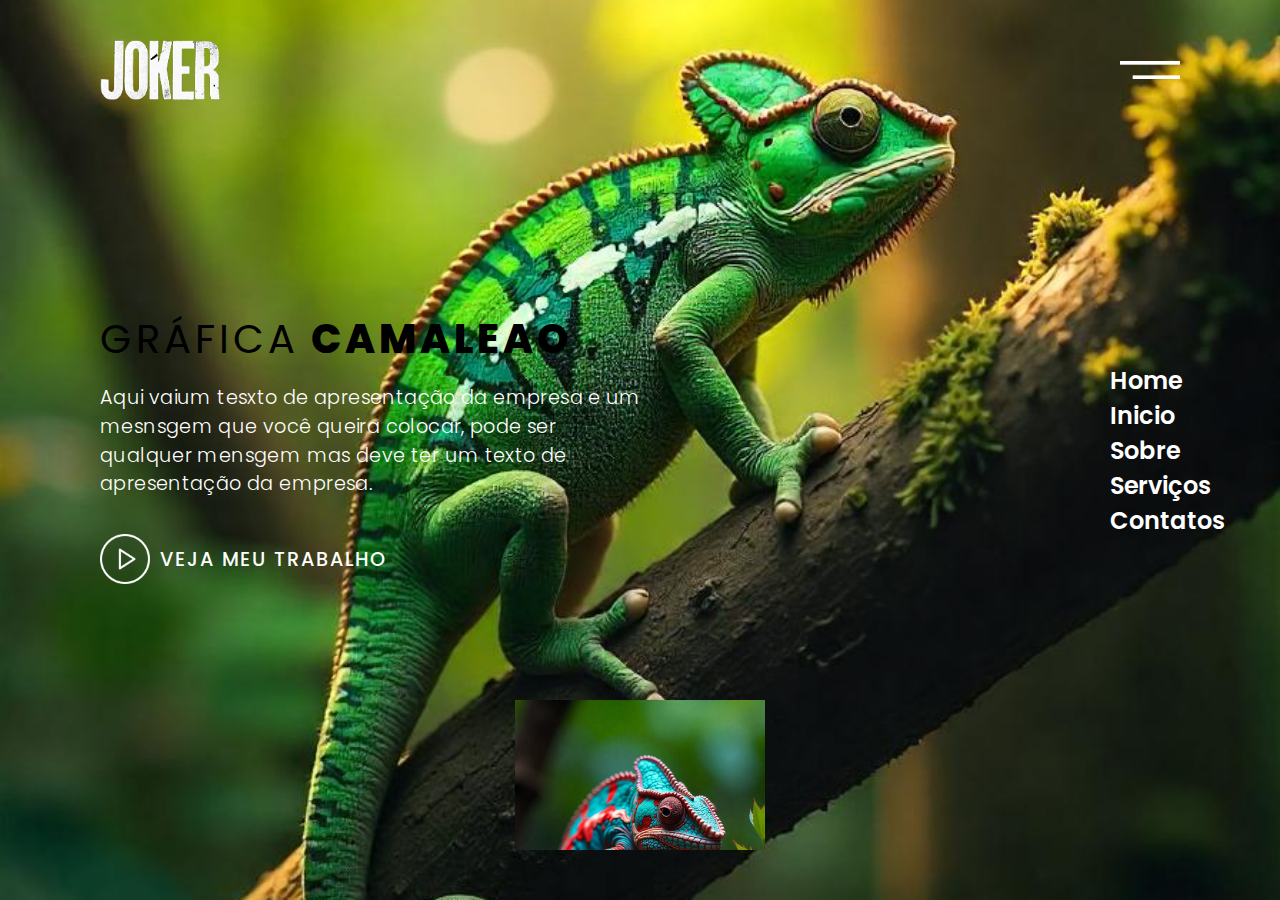
==== index.html @ 7ce3f37f "beta revision  no readme" ====
<!DOCTYPE html>
<html lang="pt-br">
<head>
    <meta charset="UTF-8">
    <meta name="viewport" content="width=device-width, initial-scale=1.0">
    <title>Grafica Camaleao</title>
    <link rel="stylesheet" href="styles/style.css">
</head>
<body>
    <header>
        <a href="#" class="logo"><img src="./images/logo.png"></a>
        <div class="toogle"><img src="./images/toggle.png" alt="joker-img"></div>

    </header>    
    <div class="banner">
        <div class="content">
            <h2>Gráfica<span> Camaleao</span></h2>
            <p>
                Aqui vaium tesxto de apresentação da empresa e um mesnsgem que você queira colocar,
                pode ser qualquer mensgem mas deve ter um texto de apresentação da empresa.
                
            </p>
            <a href="#" class="play" onclick="toogle();"><img src="./images/play.png" alt="">Veja meu trabalho</a>
            <div class="slide"></div>
                <ul class="sci">
                    <li><a href="#">Home</a></li>
                    <li><a href="./html/home.html">Inicio</a></li>
                    <li><a href="./html/sobre.html">Sobre</a></li>
                    <li><a href="./html/servicos.html">Serviços</a></li>
                    <li><a href="#">Contatos</a></li>
                </ul>
        </div> 
    </div>
    <!-- <div class="trailer">
        <video src="./videos/1386 PREGUICA DE LAVAR A LOUCA shorts - YouTube.mp4" controls="true"></video>
        <img src="./images/close.png" class="close" onclick="toogle();">
    </div>
    -->

    <script type="text/javascript" src="./scripts/script.js"></script> 

</body>
</html>
---- styles/style.css ----
@import url('https://fonts.googleapis.com/css2?family=Poppins:ital,wght@0,100;0,200;0,300;0,400;0,500;0,600;0,700;0,800;0,900;1,100;1,200;1,300;1,400;1,500;1,600;1,700;1,800;1,900&display=swap');


*{
    margin: 0;
    padding: 0;
    box-sizing: border-box;
    font-family: 'Poppins', sans-serif;

}

header{
    position: absolute;
    top: 0;
    left: 0;
    width: 100%;
    display: flex;
    justify-content: space-between;
    align-items: center;
    padding: 40px 100px;
    z-index: 1000;
}

header .logo
{
    max-width: 120px;
}
header .toogle
{
    max-width: 60px;
}
header .logo img,
header .toogle img
{
    max-width: 100%;
}





.banner{
    position: relative;
    width: 100%;
    min-height: 100vh;
    padding: 0 100px;
    background: url(camaleao.png);
    background-position: center;
    background-size: cover;
    display: flex;
    justify-content: flex-start;
    align-items: center;
}

.banner .content{
    max-width: 550px;
}
.banner .content h2{
    text-transform: uppercase;
    font-weight: 400;
    font-size: 2.5em;
    letter-spacing:  0.1em;
    color: #;
}

.banner .content h2 span{
    font-weight: 800;
}

.banner .content p {
    font-size:  1.2em;
    font-weight: 300;
    letter-spacing: 0.02em;
    line-height: 1.5em;
    color: #fff;
    margin: 15px 0 35px;
}

.play{
    position: relative;
    display: inline-flex;
    justify-content:  flex-start;
    align-items: center;
    color: #fff;
    text-transform: uppercase;
    font-weight: 500;
    text-decoration: none;
    letter-spacing: 2px;
    font-size: 1.2em;
}

.play img{
    margin-right: 10px;
    max-width: 50px;
}

.sci{
    position: absolute;
    top: 50%;
    transform: translateY(-50%);
    right: 20px;
    display: flex;
    justify-content: center;
    flex-direction: column;
}

.sci li{
    list-style: none;
}
.sci li a {
    text-decoration: none;
    color: #fff;
    font-size: 1.5em;
    padding: 10px 25px;
    border-radius: 20px;
    margin: 0 10px;
    font-weight: 600;
}



.slide{
    position: absolute;
    bottom: 50px;
    left: calc(50% - 250px /2);
    width: 250px;
    height: 150px;
    background: url("animation.png");
    background-size: cover;
    cursor: pointer;
    animation: animate 25s linear infinite;
}

@keyframes animate{
    0%,100%
    {
        background-position: top;
    }
    45%, 55%{
        background-position: bottom;
    }
}

.trailer{
    position: fixed;
    top: 50%;
    left: 50%;
    transform: translate(-50%, -50%);
    z-index: 10000;
    background: rgb(from 0, 0,0,0.95);
    width: 100%;
    height: 100%;
    display: flex;
    justify-content: center;
    align-items: center;
    visibility: hidden;
    opacity: 0;
}
.trailer.active{
    visibility: visible;
    opacity: 1;
}

.trailer video{
    max-width: 900px;
    outline: none;
}
.trailer .close{
    position: absolute;
    top: 30px;
    right: 30px;
    cursor: pointer;
    filter: invert(1);
    max-width: 32px;
}


@media (max-width:991px)
{
    header {
        padding: 20px 50px;
    }
    header{
        padding: 20px 50px;
    }
    header{
        max-width: 80px;
    }
    header.logo{
        max-width: 40px;
    }
    .banner {
        padding: 100 50px;
    }
    .banner .content h2{
        
        font-weight: 400;
        font-size: 2em;
        letter-spacing:  0.051em;
        
    }
    .banner .content p{
        font-size: 1em;
    }
    .slide{
        position: relative;
        bottom: initial;
        left: 0;
        width: 250px;
        height: 150px;
        margin: 20px 0;
    }
    .sci{
        position: absolute;
        top: initial;
        right: initial;
        margin-top: 40px;
        transform: translateY(-50%);
        display: flex;
        justify-content: center;
        align-items: center;
        flex-direction: row;
    }
}
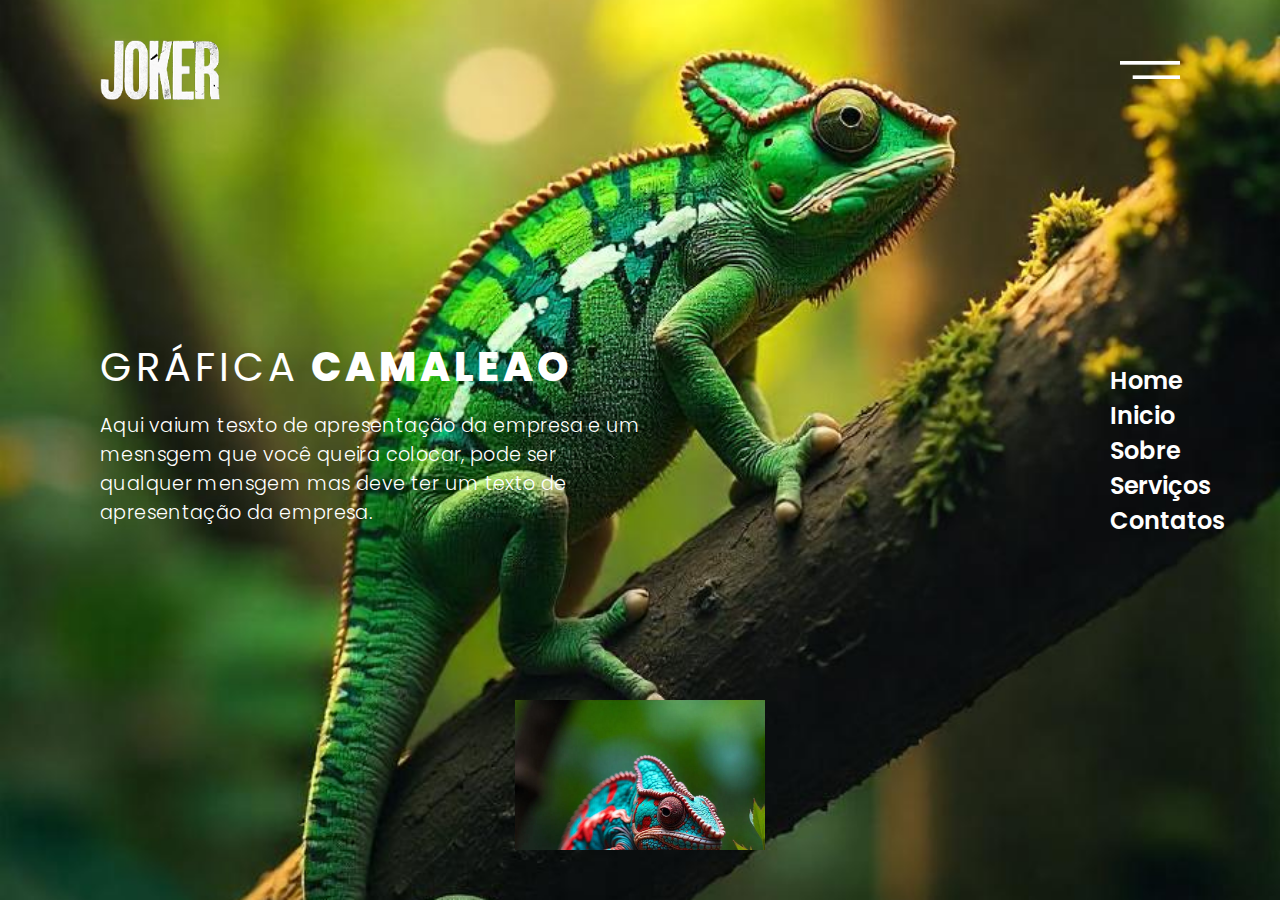
==== commit fe0339ab: "commit for contatos.html" ====
--- a/index.html
+++ b/index.html
@@ -20,14 +20,14 @@
                 pode ser qualquer mensgem mas deve ter um texto de apresentação da empresa.
                 
             </p>
-            <a href="#" class="play" onclick="toogle();"><img src="./images/play.png" alt="">Veja meu trabalho</a>
+            <!-- <a href="#" class="play" onclick="toogle();"><img src="./images/play.png" alt="">Veja meu trabalho</a>-->
             <div class="slide"></div>
                 <ul class="sci">
                     <li><a href="#">Home</a></li>
                     <li><a href="./html/home.html">Inicio</a></li>
                     <li><a href="./html/sobre.html">Sobre</a></li>
                     <li><a href="./html/servicos.html">Serviços</a></li>
-                    <li><a href="#">Contatos</a></li>
+                    <li><a href="./html/contatos.html">Contatos</a></li>
                 </ul>
         </div> 
     </div>
--- a/styles/style.css
+++ b/styles/style.css
@@ -60,7 +60,7 @@
     font-weight: 400;
     font-size: 2.5em;
     letter-spacing:  0.1em;
-    color: #;
+    color: #fff;
 }
 
 .banner .content h2 span{
@@ -125,7 +125,7 @@
     left: calc(50% - 250px /2);
     width: 250px;
     height: 150px;
-    background: url("animation.png");
+    background: url("../images/animation.png");
     background-size: cover;
     cursor: pointer;
     animation: animate 25s linear infinite;
